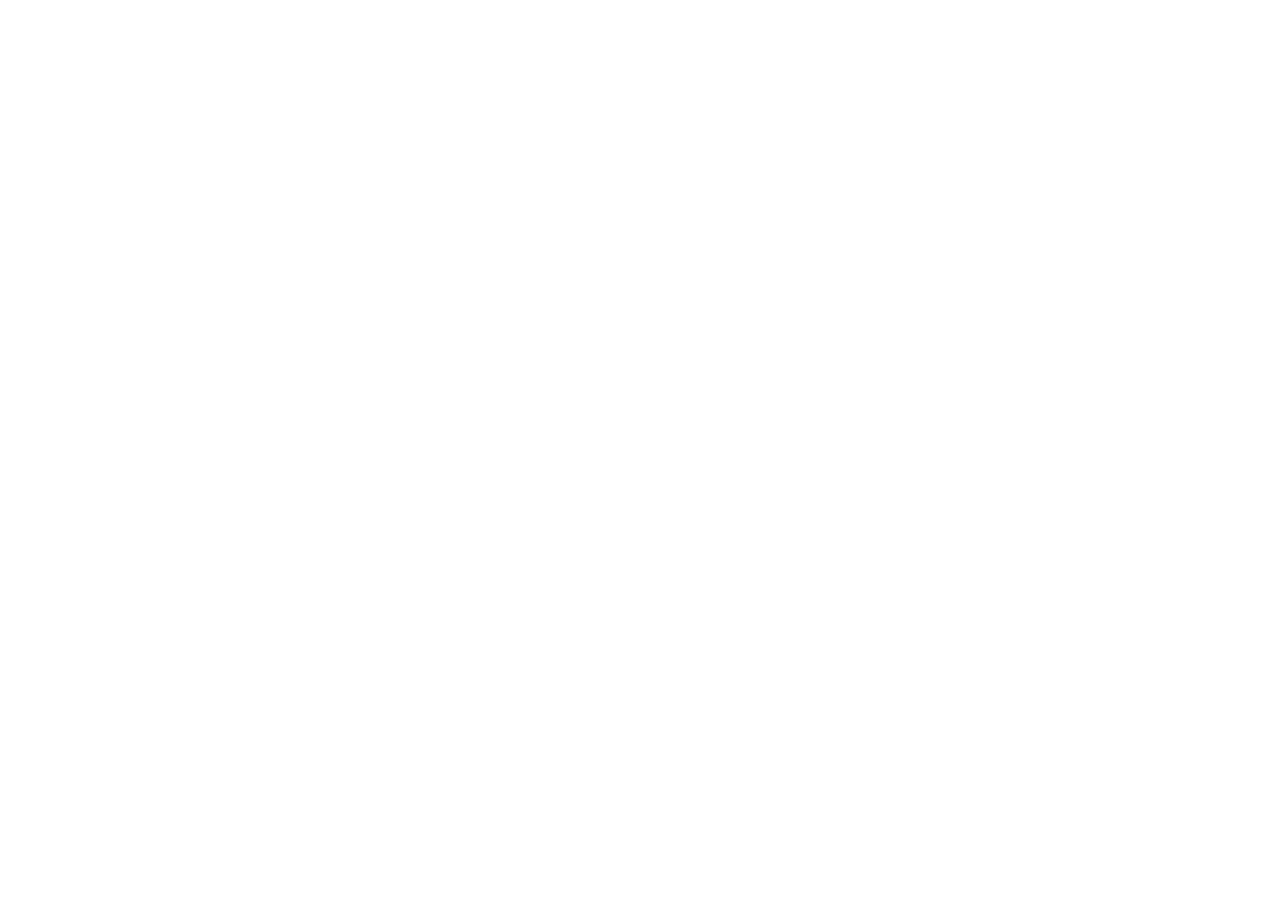
==== contact.html @ 6684bb66 "added html structure and links to page" ====
<!doctype html>
<html lang="en">

<head>
    <!-- Required meta tags -->
    <meta charset="UTF-8">
    <meta name="viewport" content="width=device-width, initial-scale=1.0">
    <meta http-equiv="X-UA-Compatible" content="ie=edge">

    <!--Reset CSS-->
    <link rel="stylesheet" type="text/css" href="./assets/css/reset.css">
    <!-- Bootstrap CSS -->
    <link rel="stylesheet" href="https://stackpath.bootstrapcdn.com/bootstrap/4.3.1/css/bootstrap.min.css" integrity="sha384-ggOyR0iXCbMQv3Xipma34MD+dH/1fQ784/j6cY/iJTQUOhcWr7x9JvoRxT2MZw1T" crossorigin="anonymous">
    <!--Custom stylesheet-->
    <link rel="stylesheet" type="text/css" href="./assets/css/style.css">

    <!--Images-->
    <link rel="stylesheet" href="./assets/images">

    <title>Portfolio | Kimberly Mueller</title>
</head>

<body>

</body>

</html>
---- assets/css/style.css ----
* {
    box-sizing: border-box;
}

body {
    font-family: Arial, "Helvetica Neue", Helvetica, sans-serif;
    font-size: 18px;
    line-height: 34px;
    color: #777777;
    background-color: #ffffff;
    background: url("https://www.toptal.com/designers/subtlepatterns/patterns/spring.png");
}

.container-fluid {
    margin-right: auto;
    margin-left: auto;
    padding-right: 0px;
    padding-left: 0px;
}

.navbar {
    background-color: #ffffff;
    border-bottom-color: #777777;
    margin: 0 0 30px;
    border-bottom: 2px solid #cccccc;
}

.navbar-light {
    color: #ffffff;
}

a.navbar-brand {
    background-color: #4aaaa5;
    font-family: Georgia, Times, "Times New Roman", serif;
    font-size: 26px;
    font-weight: 700;
    line-height: 90px;
}

a.nav-link {
    color: #999;
}

h1,
h2,
h3 {
    font-family: Georgia, Times, "Times New Roman", serif;
    font-weight: 700;
    color: #4aaaa5;
}

h1 {
    padding-bottom: 20px;
    font-size: 30px;
    line-height: 49px;
    border-bottom: 3px solid #dddddd;
}

#main-container {
    padding-top: 130px;
    min-height: calc(100vh - 70px);
}

.main-section {
    float: left;
    width: 100%;
    max-width: 960px;
    position: absolute;
    padding: 30px;
    margin: 0 0 40px;
    background: #ffffff;
    border: 1px solid #dddddd;
}

a.fixed-bottom {
    padding: 30px 0;
    clear: both;
    font-size: 12px;
    position: fixed;
    color: #cccccc;
    text-align: center;
    background: #666666;
    border-top: 8px solid #4aaaa5;
    height: 50px;
}

@media only screen and (max-width: 600px) {
    body {
        background-color: lightblue;
    }
}
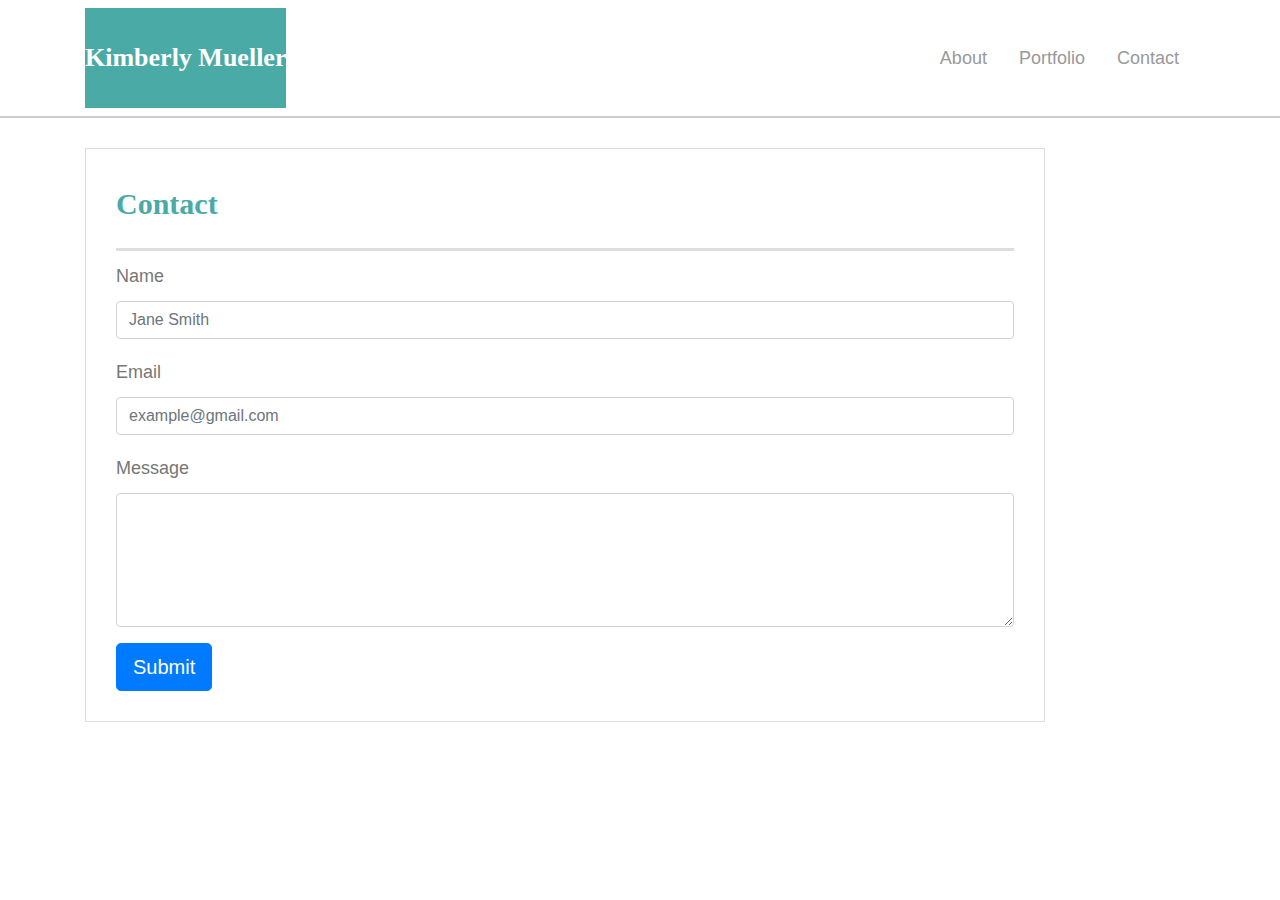
==== commit b1baf71a: "added input box and button" ====
--- a/contact.html
+++ b/contact.html
@@ -17,10 +17,52 @@
     <!--Images-->
     <link rel="stylesheet" href="./assets/images">
 
-    <title>Portfolio | Kimberly Mueller</title>
+    <title>Contact | Kimberly Mueller</title>
 </head>
 
 <body>
+    <div class="container-fluid">
+        <nav class="navbar navbar-expand-lg navbar-light bg-white">
+            <div class="container">
+                <a class="navbar-brand">Kimberly Mueller</a>
+                <ul class="nav justify-content-end">
+                    <li class="nav-item">
+                        <a class="nav-link active" href="index.html">About</a>
+                    </li>
+                    <li class="nav-item">
+                        <a class="nav-link" href="portfolio.html">Portfolio</a>
+                    </li>
+                    <li class="nav-item">
+                        <a class="nav-link" href="contact.html">Contact</a>
+                    </li>
+                </ul>
+            </div>
+
+        </nav>
+    </div>
+
+    <div class="container">
+        <section class="main-section">
+            <h1>Contact</h1>
+
+            <form>
+                <div class="form-group">
+                    <label for="formGroupExampleInput">Name</label>
+                    <input type="text" class="form-control" id="formGroupExampleInput" placeholder="Jane Smith">
+                </div>
+                <div class="form-group">
+                    <label for="formGroupExampleInput2">Email</label>
+                    <input type="text" class="form-control" id="formGroupExampleInput2" placeholder="example@gmail.com">
+                </div>
+                <div class="form-group">
+                    <label for="exampleFormControlTextarea1">Message</label>
+                    <textarea class="form-control" id="exampleFormControlTextarea1" rows="5"></textarea>
+                </div>
+            </form>
+
+            <button type="submit" class="btn btn-primary btn-lg">Submit</button>
+        </section>
+    </div>
 
 </body>
 
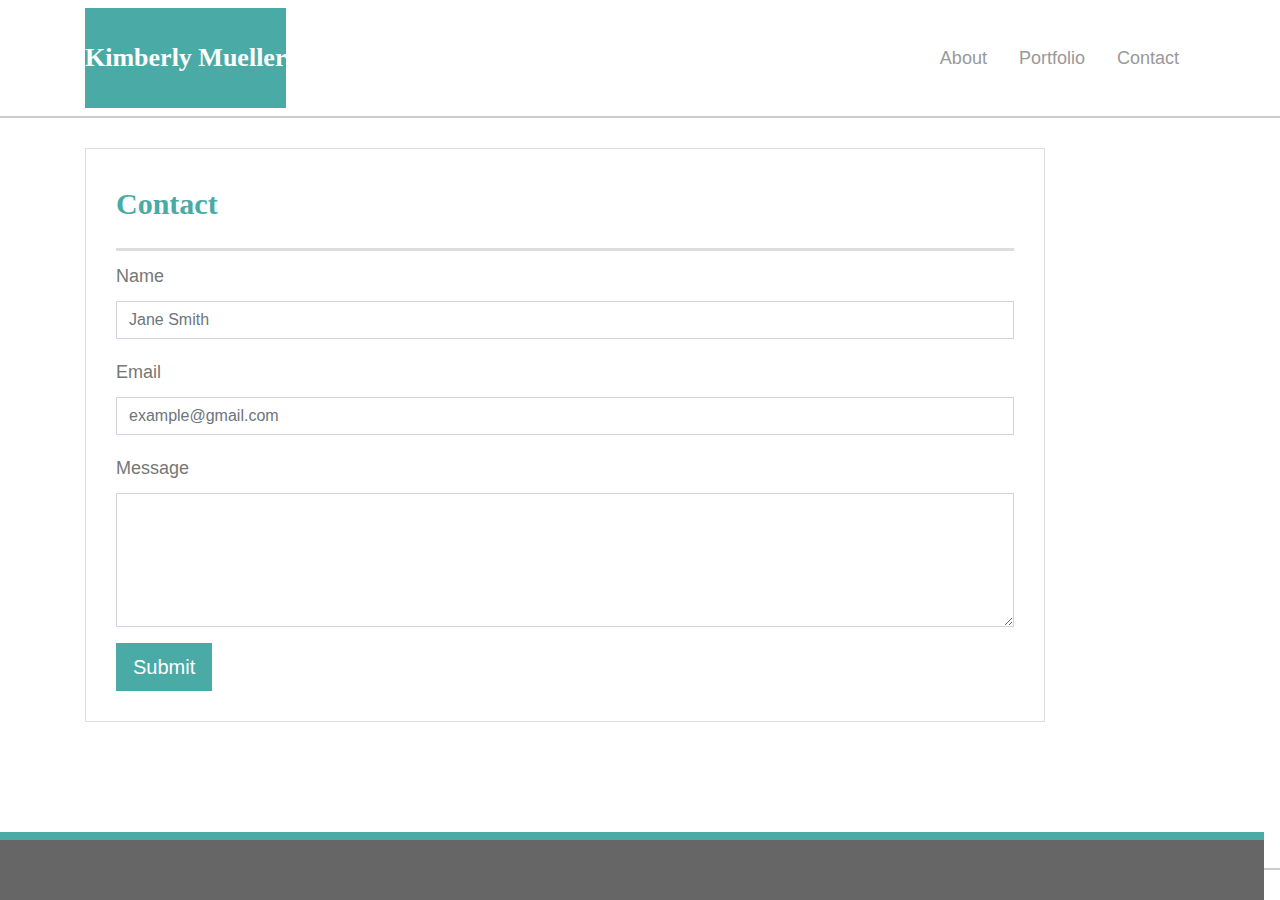
==== commit 35d09cfb: "added footer" ====
--- a/contact.html
+++ b/contact.html
@@ -64,6 +64,11 @@
         </section>
     </div>
 
+    <footer class="fixed-bottom">
+        <nav class="navbar fixed-bottom navbar-light bg-faded">
+            <a class="navbar-brand fixed-bottom">Copyright &copy;</a>
+        </nav>
+    </footer>
 </body>
 
 </html>--- a/assets/css/style.css
+++ b/assets/css/style.css
@@ -84,6 +84,21 @@
     height: 50px;
 }
 
+.card,
+.btn,
+.form-control {
+    border-radius: 0;
+}
+
+.btn.btn-primary.btn-lg {
+    color: #ffffff;
+    background-color: #4aaaa5;
+}
+
+.btn-primary {
+    border-color: #4aaaa5;
+}
+
 @media only screen and (max-width: 600px) {
     body {
         background-color: lightblue;
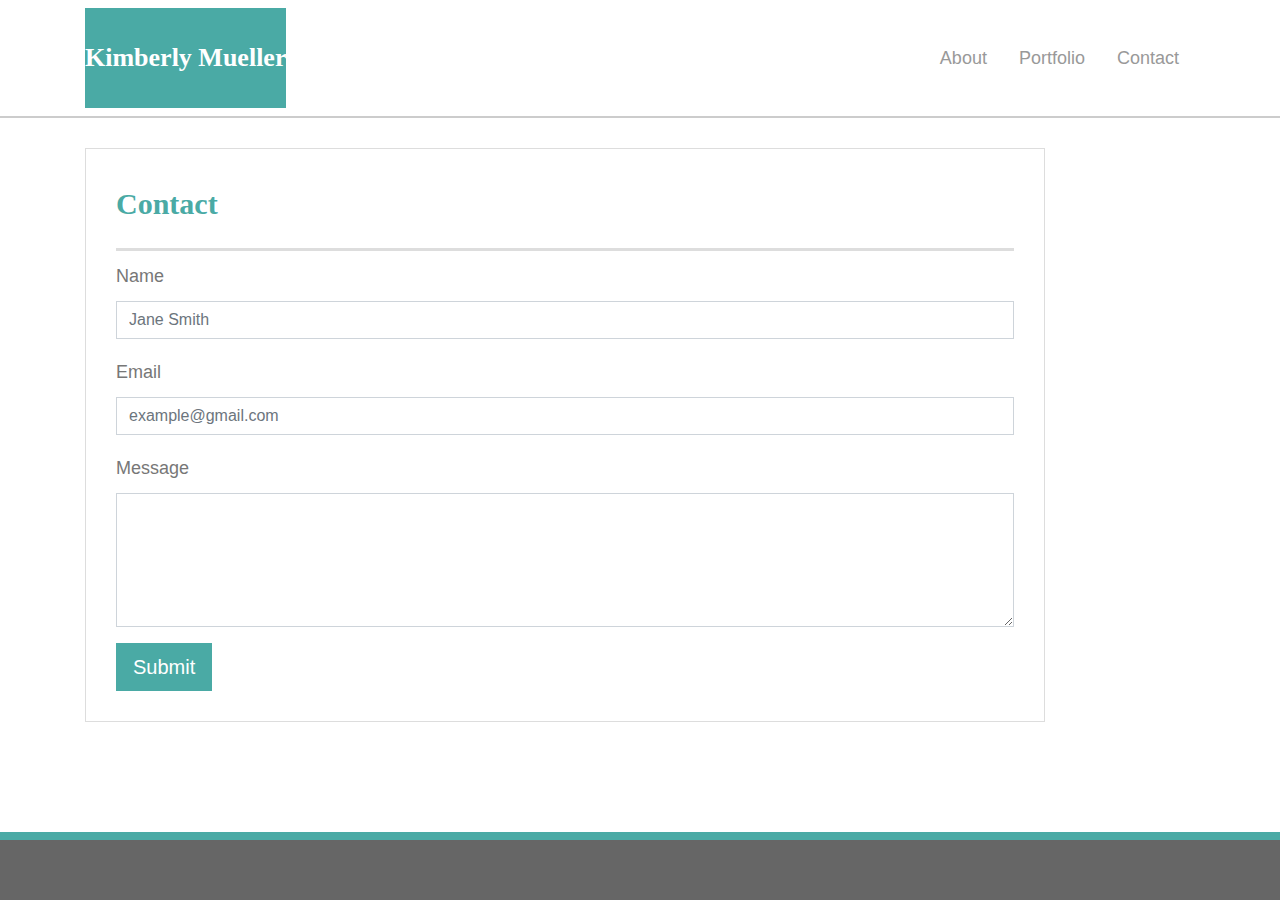
==== commit a492b74e: "updated navbars and adjusted width" ====
--- a/contact.html
+++ b/contact.html
@@ -27,7 +27,7 @@
                 <a class="navbar-brand">Kimberly Mueller</a>
                 <ul class="nav justify-content-end">
                     <li class="nav-item">
-                        <a class="nav-link active" href="index.html">About</a>
+                        <a class="nav-link" href="index.html">About</a>
                     </li>
                     <li class="nav-item">
                         <a class="nav-link" href="portfolio.html">Portfolio</a>
--- a/assets/css/style.css
+++ b/assets/css/style.css
@@ -37,8 +37,15 @@
     line-height: 90px;
 }
 
+.container {
+    justify-content: space-between;
+}
+
 a.nav-link {
     color: #999;
+    float: right;
+    /* position: relative;
+    right: 140px; */
 }
 
 h1,
@@ -63,7 +70,7 @@
 
 .main-section {
     float: left;
-    width: 100%;
+    width: 90%;
     max-width: 960px;
     position: absolute;
     padding: 30px;
@@ -72,7 +79,7 @@
     border: 1px solid #dddddd;
 }
 
-a.fixed-bottom {
+a.navbar-brand.fixed-bottom {
     padding: 30px 0;
     clear: both;
     font-size: 12px;
@@ -82,6 +89,7 @@
     background: #666666;
     border-top: 8px solid #4aaaa5;
     height: 50px;
+    width: 100%;
 }
 
 .card,
